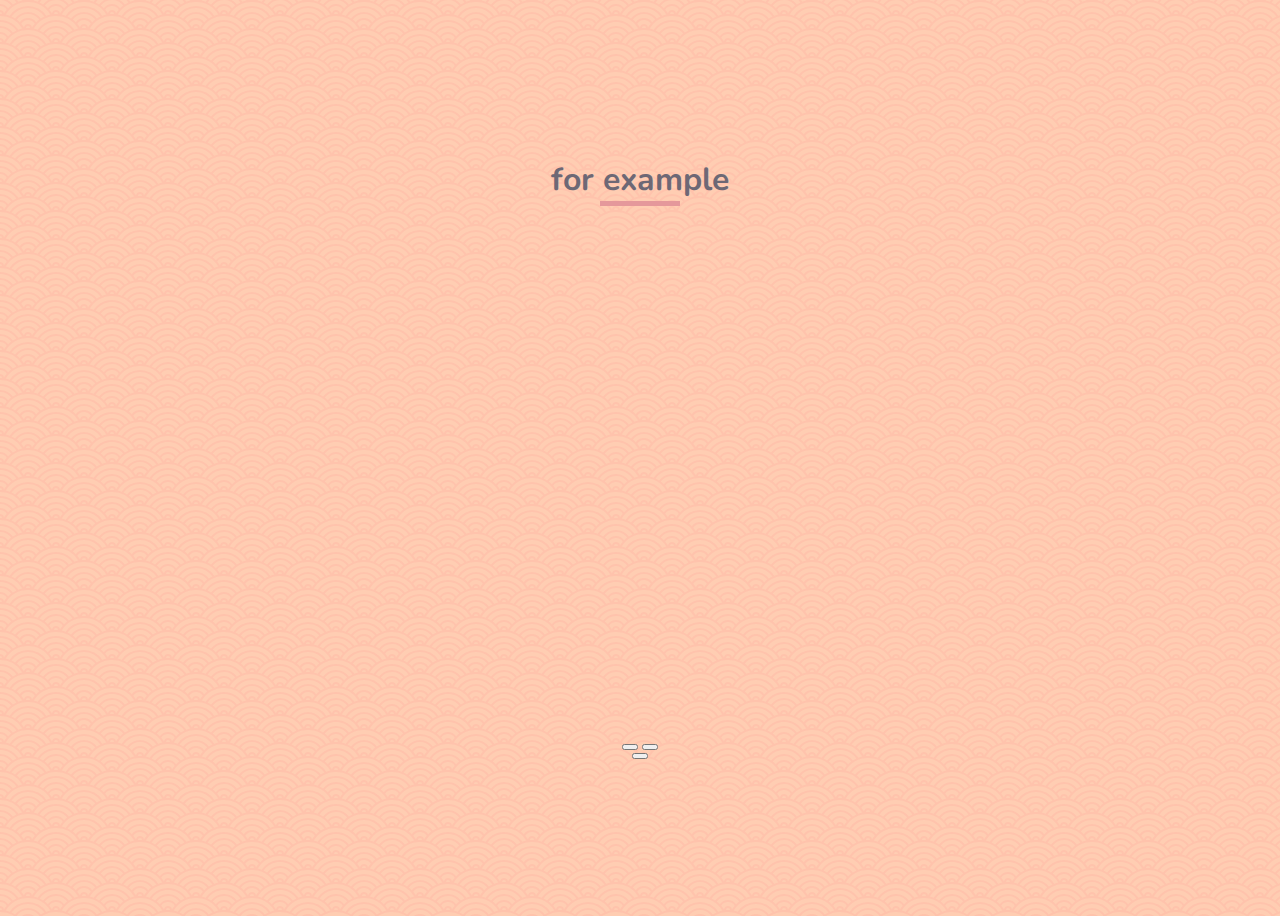
==== 3-reviews/index.html @ dfd8fd2e "start 3 project" ====
<!DOCTYPE html>
<html lang="en">
<head>
    <meta charset="UTF-8">
    <meta http-equiv="X-UA-Compatible" content="IE=edge">
    <meta name="viewport" content="width=device-width, initial-scale=1.0">
    <link rel="stylesheet" href="./styles.css">
    <link rel="preconnect" href="https://fonts.googleapis.com">
    <link rel="preconnect" href="https://fonts.gstatic.com" crossorigin>
    <link href="https://fonts.googleapis.com/css2?family=Nunito:wght@200;300;400;500;600;700;800;900&family=Roboto:wght@100;300;400;500&display=swap" rel="stylesheet">
    <title>reviews</title>
</head>
<body>
    <div class="main">
        <h1>for example</h1>
        <div class="underline"></div>
        <div class="slider" id="slider">
            <div class="img_container"></div>
            <h4></h4>
            <p></p>
            <p></p>
        </div>
        <div class="btn_container">
            <button class="prev_btn"></button>
            <button class="next_btn"></button>
        </div>
        <button class="random_btn"></button>
    </div>
    <script src="app.js"></script>
</body>
</html>
---- 3-reviews/styles.css ----
*{
    font-family: 'Nunito', sans-serif;
    color: #6D6875;
}
html{
    /* background: #ffcdb2;
    background: -moz-linear-gradient(-45deg,  #ffcdb2 0%, #ffb4a2 50%, #e5989b 100%);
    background: -webkit-linear-gradient(-45deg,  #ffcdb2 0%,#ffb4a2 50%,#e5989b 100%);
    background: linear-gradient(135deg,  #ffcdb2 0%,#ffb4a2 50%,#e5989b 100%);
    filter: progid:DXImageTransform.Microsoft.gradient( startColorstr='#ffcdb2', endColorstr='#e5989b',GradientType=1 ); */
    background-color: #ffcdb2;
    background-image: url("data:image/svg+xml,%3Csvg xmlns='http://www.w3.org/2000/svg' viewBox='0 0 56 28' width='56' height='28'%3E%3Cpath fill='%23ffb4a2' fill-opacity='0.4' d='M56 26v2h-7.75c2.3-1.27 4.94-2 7.75-2zm-26 2a2 2 0 1 0-4 0h-4.09A25.98 25.98 0 0 0 0 16v-2c.67 0 1.34.02 2 .07V14a2 2 0 0 0-2-2v-2a4 4 0 0 1 3.98 3.6 28.09 28.09 0 0 1 2.8-3.86A8 8 0 0 0 0 6V4a9.99 9.99 0 0 1 8.17 4.23c.94-.95 1.96-1.83 3.03-2.63A13.98 13.98 0 0 0 0 0h7.75c2 1.1 3.73 2.63 5.1 4.45 1.12-.72 2.3-1.37 3.53-1.93A20.1 20.1 0 0 0 14.28 0h2.7c.45.56.88 1.14 1.29 1.74 1.3-.48 2.63-.87 4-1.15-.11-.2-.23-.4-.36-.59H26v.07a28.4 28.4 0 0 1 4 0V0h4.09l-.37.59c1.38.28 2.72.67 4.01 1.15.4-.6.84-1.18 1.3-1.74h2.69a20.1 20.1 0 0 0-2.1 2.52c1.23.56 2.41 1.2 3.54 1.93A16.08 16.08 0 0 1 48.25 0H56c-4.58 0-8.65 2.2-11.2 5.6 1.07.8 2.09 1.68 3.03 2.63A9.99 9.99 0 0 1 56 4v2a8 8 0 0 0-6.77 3.74c1.03 1.2 1.97 2.5 2.79 3.86A4 4 0 0 1 56 10v2a2 2 0 0 0-2 2.07 28.4 28.4 0 0 1 2-.07v2c-9.2 0-17.3 4.78-21.91 12H30zM7.75 28H0v-2c2.81 0 5.46.73 7.75 2zM56 20v2c-5.6 0-10.65 2.3-14.28 6h-2.7c4.04-4.89 10.15-8 16.98-8zm-39.03 8h-2.69C10.65 24.3 5.6 22 0 22v-2c6.83 0 12.94 3.11 16.97 8zm15.01-.4a28.09 28.09 0 0 1 2.8-3.86 8 8 0 0 0-13.55 0c1.03 1.2 1.97 2.5 2.79 3.86a4 4 0 0 1 7.96 0zm14.29-11.86c1.3-.48 2.63-.87 4-1.15a25.99 25.99 0 0 0-44.55 0c1.38.28 2.72.67 4.01 1.15a21.98 21.98 0 0 1 36.54 0zm-5.43 2.71c1.13-.72 2.3-1.37 3.54-1.93a19.98 19.98 0 0 0-32.76 0c1.23.56 2.41 1.2 3.54 1.93a15.98 15.98 0 0 1 25.68 0zm-4.67 3.78c.94-.95 1.96-1.83 3.03-2.63a13.98 13.98 0 0 0-22.4 0c1.07.8 2.09 1.68 3.03 2.63a9.99 9.99 0 0 1 16.34 0z'%3E%3C/path%3E%3C/svg%3E");
}
body{
    display: grid;
    place-items: center;
    min-height: 100vh;
}
.underline{
    height: 5px;
    width: 80px;
    background: #E5989B;
    margin-bottom: 25px;
}
.main{
    display: flex;
    flex-direction: column;
    align-items: center;
    align-content: center;
    justify-content: center;
}
h1{
    margin: 0;
}
.slider{
    width: 750px;
    height: 500px;
}
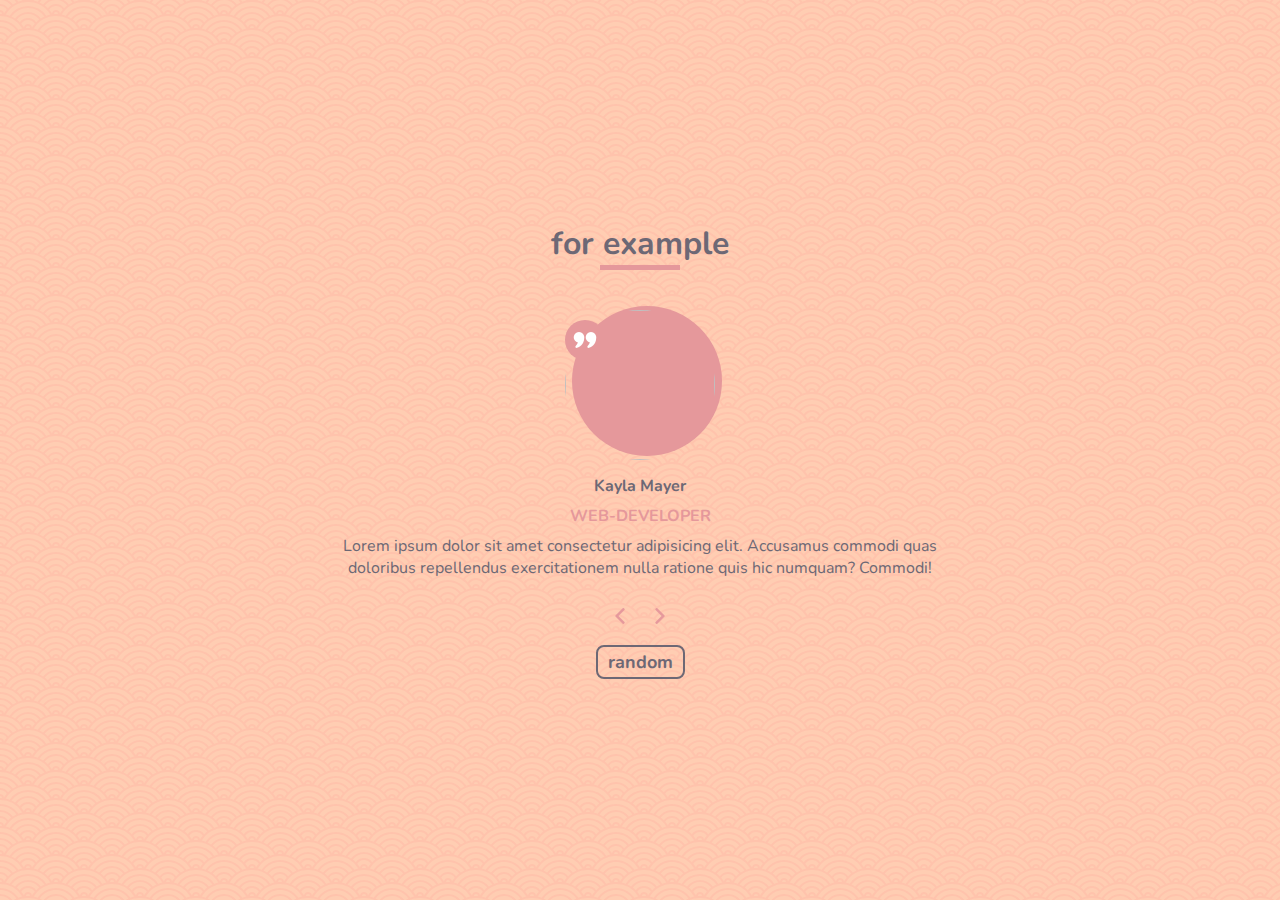
==== commit e2ef4181: "done 3rd project" ====
--- a/3-reviews/index.html
+++ b/3-reviews/index.html
@@ -15,16 +15,16 @@
         <h1>for example</h1>
         <div class="underline"></div>
         <div class="slider" id="slider">
-            <div class="img_container"></div>
-            <h4></h4>
-            <p></p>
-            <p></p>
+            <div class="img_container"><img src="https://engineering.unl.edu/images/staff/Kayla-Person.jpg" alt="" id="person-img"></div>
+            <h4 id="author">Kayla Mayer</h4>
+            <p id="job">Web developer</p>
+            <p id="info">Lorem ipsum dolor sit amet consectetur adipisicing elit. Accusamus commodi quas doloribus repellendus exercitationem nulla ratione quis hic numquam? Commodi!</p>
         </div>
         <div class="btn_container">
-            <button class="prev_btn"></button>
-            <button class="next_btn"></button>
+            <button class="btn btn_prev"></button>
+            <button class="btn btn_next"></button>
         </div>
-        <button class="random_btn"></button>
+        <button class="random_btn">random</button>
     </div>
     <script src="app.js"></script>
 </body>
--- a/3-reviews/styles.css
+++ b/3-reviews/styles.css
@@ -1,6 +1,7 @@
 *{
     font-family: 'Nunito', sans-serif;
     color: #6D6875;
+    margin: 0;
 }
 html{
     /* background: #ffcdb2;
@@ -12,6 +13,7 @@
     background-image: url("data:image/svg+xml,%3Csvg xmlns='http://www.w3.org/2000/svg' viewBox='0 0 56 28' width='56' height='28'%3E%3Cpath fill='%23ffb4a2' fill-opacity='0.4' d='M56 26v2h-7.75c2.3-1.27 4.94-2 7.75-2zm-26 2a2 2 0 1 0-4 0h-4.09A25.98 25.98 0 0 0 0 16v-2c.67 0 1.34.02 2 .07V14a2 2 0 0 0-2-2v-2a4 4 0 0 1 3.98 3.6 28.09 28.09 0 0 1 2.8-3.86A8 8 0 0 0 0 6V4a9.99 9.99 0 0 1 8.17 4.23c.94-.95 1.96-1.83 3.03-2.63A13.98 13.98 0 0 0 0 0h7.75c2 1.1 3.73 2.63 5.1 4.45 1.12-.72 2.3-1.37 3.53-1.93A20.1 20.1 0 0 0 14.28 0h2.7c.45.56.88 1.14 1.29 1.74 1.3-.48 2.63-.87 4-1.15-.11-.2-.23-.4-.36-.59H26v.07a28.4 28.4 0 0 1 4 0V0h4.09l-.37.59c1.38.28 2.72.67 4.01 1.15.4-.6.84-1.18 1.3-1.74h2.69a20.1 20.1 0 0 0-2.1 2.52c1.23.56 2.41 1.2 3.54 1.93A16.08 16.08 0 0 1 48.25 0H56c-4.58 0-8.65 2.2-11.2 5.6 1.07.8 2.09 1.68 3.03 2.63A9.99 9.99 0 0 1 56 4v2a8 8 0 0 0-6.77 3.74c1.03 1.2 1.97 2.5 2.79 3.86A4 4 0 0 1 56 10v2a2 2 0 0 0-2 2.07 28.4 28.4 0 0 1 2-.07v2c-9.2 0-17.3 4.78-21.91 12H30zM7.75 28H0v-2c2.81 0 5.46.73 7.75 2zM56 20v2c-5.6 0-10.65 2.3-14.28 6h-2.7c4.04-4.89 10.15-8 16.98-8zm-39.03 8h-2.69C10.65 24.3 5.6 22 0 22v-2c6.83 0 12.94 3.11 16.97 8zm15.01-.4a28.09 28.09 0 0 1 2.8-3.86 8 8 0 0 0-13.55 0c1.03 1.2 1.97 2.5 2.79 3.86a4 4 0 0 1 7.96 0zm14.29-11.86c1.3-.48 2.63-.87 4-1.15a25.99 25.99 0 0 0-44.55 0c1.38.28 2.72.67 4.01 1.15a21.98 21.98 0 0 1 36.54 0zm-5.43 2.71c1.13-.72 2.3-1.37 3.54-1.93a19.98 19.98 0 0 0-32.76 0c1.23.56 2.41 1.2 3.54 1.93a15.98 15.98 0 0 1 25.68 0zm-4.67 3.78c.94-.95 1.96-1.83 3.03-2.63a13.98 13.98 0 0 0-22.4 0c1.07.8 2.09 1.68 3.03 2.63a9.99 9.99 0 0 1 16.34 0z'%3E%3C/path%3E%3C/svg%3E");
 }
 body{
+    text-align: center;
     display: grid;
     place-items: center;
     min-height: 100vh;
@@ -33,6 +35,98 @@
     margin: 0;
 }
 .slider{
-    width: 750px;
-    height: 500px;
-}+    max-width: 650px;
+    padding: 15px 25px;
+    
+}
+.img_container{
+    position: relative;
+    width: 150px;
+    height: 150px;
+    border-radius: 50%;
+    margin: 0 auto;
+    margin-bottom: 15px;
+}
+img{
+    width: 150px;
+    height: 100%;
+    object-fit: cover;
+    border-radius: 50%;
+    position: relative;
+}
+.img_container::before {
+    content: "";
+    width: 100%;
+    height: 100%;
+    background-color: #E5989B;
+    position: absolute;
+    top: -4px;
+    right: -7px;
+    border-radius: 50%;
+}
+.img_container::after {
+    content: "";
+    position: absolute;
+    top: 0;
+    left: 0;
+    width: 40px;
+    height: 40px;
+    display: grid;
+    place-items: center;
+    background-position: center;
+    border-radius: 50%;
+    transform: translateY(25%);
+    background-color: #E5989B;
+    background-image: url(/3-reviews/img/png);
+    background-repeat: no-repeat;
+    background-size:auto;
+}
+h4{
+    margin-bottom: 8px;
+    text-transform: capitalize;
+}
+#job{
+    font-weight: bold;
+    text-transform: uppercase;
+    color: #E5989B;
+    margin-bottom: 8px;
+}
+#info{
+    margin-bottom: 8px;
+}
+
+.btn{
+    margin: 6px 10px;
+    background: none;   
+    width: 16px;
+    height: 16px;
+    color: inherit;
+	border: none;
+	padding: 0;
+	font: inherit;
+	cursor: pointer;
+	outline: inherit;
+ 
+    
+}
+.btn_prev{
+    background-size: 16px;
+    background-image: url("/3-reviews/img/left-arrow.png");
+}
+.btn_next{
+    background-size: 16px;
+    background-image: url("/3-reviews/img/right-arrow.png");
+}
+.random_btn{
+    margin-top: 15px;
+    appearance: none;
+    background-color: transparent;
+    border: 2px solid #6D6875;
+    border-radius: 8px;
+    box-sizing: border-box;
+    color: #6D6875;
+    font-size: 18px;
+    outline: none;
+    padding: 3px 10px;
+    font-weight: bold;
+}
